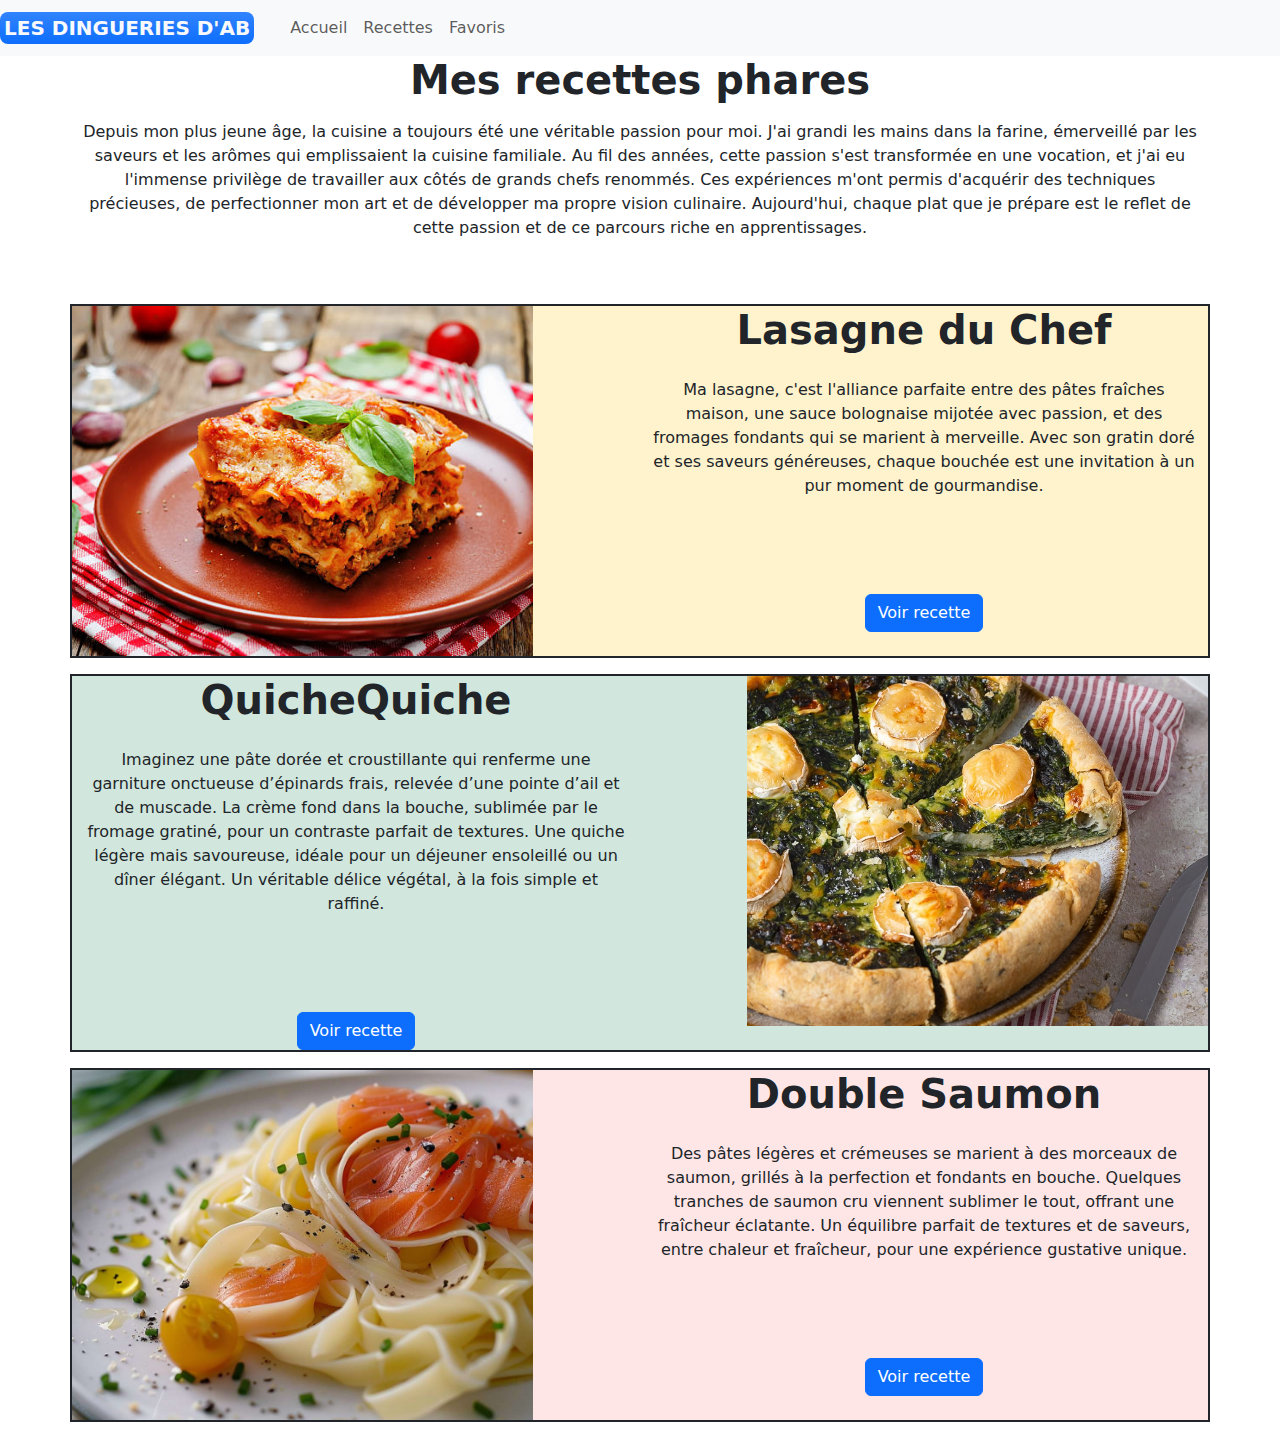
==== recettes.html @ a0afa07e "Base de mon projet" ====
<!DOCTYPE html>
<html lang="fr">
<head>
    <meta charset="UTF-8">
    <meta name="viewport" content="width=device-width, initial-scale=1.0">
    <link rel="stylesheet" href="styles.css">

    <link href="https://cdn.jsdelivr.net/npm/bootstrap@5.3.3/dist/css/bootstrap.min.css" rel="stylesheet" integrity="sha384-QWTKZyjpPEjISv5WaRU9OFeRpok6YctnYmDr5pNlyT2bRjXh0JMhjY6hW+ALEwIH" crossorigin="anonymous">    <title>Mes recettes</title>
</head>
<body>
    <header>
        <nav class="navbar navbar-expand-lg bg-light">
            <a href="#" class="navbar-brand text-uppercase fw-bold"><span class="bg-primary bg-gradient p-1 rounded-3 text-light">LES DINGUERIES D'AB</span></a>
            <div class="container">
                <button class="navbar-toggler" data-bs-toggle="collapse" data-bs-target="#menu">
                    <span class="navbar-toggler-icon"></span>

                </button>
                <div class="collapse navbar-collapse" id="menu" >
        <ul class="navbar-nav">
            <li class="nav-item">
                <a href="#" class="nav-link">Accueil</a>
            </li>
            <li class="nav-item">
                <a href="#" class="nav-link">Recettes</a>
            </li>
            <li class="nav-item">
                <a href="#" class="nav-link">Favoris</a>
            </li>
        </ul>
                </div>
            </div>
        </nav>
    </header>

    <main>



<!--TITRE ACCUEIL-->


      <div class="container text-center mb-5">
        <h1 class="fw-bold">Mes recettes phares</h1>
        <p class="fw-light mt-3">Depuis mon plus jeune âge, la cuisine a toujours été une véritable passion pour moi. J'ai grandi les mains dans la farine, émerveillé par les saveurs et les arômes qui emplissaient la cuisine familiale. Au fil des années, cette passion s'est transformée en une vocation, et j'ai eu l'immense privilège de travailler aux côtés de grands chefs renommés. Ces expériences m'ont permis d'acquérir des techniques précieuses, de perfectionner mon art et de développer ma propre vision culinaire. Aujourd'hui, chaque plat que je prépare est le reflet de cette passion et de ce parcours riche en apprentissages.</p>
      </div>



<!--LASAGNE -->



      <section class="py-3 text-center">
        <div class="container bg-warning-subtle border border-2 border-dark"> 

            <div class="row">
                <div class="col-md-5 ps-0">
                    <img src="/images/lasagne.jpg" alt="Lasagne" style="height:350px; width:100%; object-fit: cover;">
                </div>

                <div class="col-md-1 d-none d-lg-block">

                </div>

                <div class="col-md-6">
                    <h1 class="mb-4 fw-bold">Lasagne du Chef</h1>
                    <p class="mb-5">Ma lasagne, c'est l'alliance parfaite entre des pâtes fraîches maison, une sauce bolognaise mijotée avec passion, et des fromages fondants qui se marient à merveille. Avec son gratin doré et ses saveurs généreuses, chaque bouchée est une invitation à un pur moment de gourmandise.</p>
                    <button class="btn btn-primary mt-5">Voir recette</button>

                </div>
            </div>
            
        </div>
                 


<!-- EPINARD -->



                        <div class="container py-3  text-center">
                        <div class="row bg-success-subtle border border-2 border-dark">
                                <div class="col-md-6">
                                <h1 class="mb-4 fw-bold">QuicheQuiche</h1>
                                <p class="mb-5">Imaginez une pâte dorée et croustillante qui renferme une garniture onctueuse d’épinards frais, relevée d’une pointe d’ail et de muscade. La crème fond dans la bouche, sublimée par le fromage gratiné, pour un contraste parfait de textures. Une quiche légère mais savoureuse, idéale pour un déjeuner ensoleillé ou un dîner élégant. Un véritable délice végétal, à la fois simple et raffiné.</p>
                                <button class="btn btn-primary mt-5">Voir recette</button>
                            </div>

                        <div class="col-md-1 d-none d-lg-block">
        
                        </div>

                            <div class="col-md-5 pe-0">
                                <img src="/images/quiche.jpg" class="img-fluid" alt="Quiche" style="height:350px; width:100%; object-fit: cover;">
                            </div>
                          </div>
                        </div>



    <!-- AUTRE PLAT -->

    <div class="container border border-2 border-dark bg-rose-pale"> 

        <div class="row">
            <div class="col-md-5 ps-0">
                <img src="/images/pate.jpg" alt="Lasagne" style="height:350px; width:100%; object-fit: cover;">
            </div>

            <div class="col-md-1 d-none d-lg-block">

            </div>

            <div class="col-md-6 text-center">
                <h1 class="mb-4 fw-bold">Double Saumon</h1>
                <p class="mb-5">
                    Des pâtes légères et crémeuses se marient à des morceaux de saumon, grillés à la perfection et fondants en bouche. Quelques tranches de saumon cru viennent sublimer le tout, offrant une fraîcheur éclatante. Un équilibre parfait de textures et de saveurs, entre chaleur et fraîcheur, pour une expérience gustative unique.</p>
                <button class="btn btn-primary mt-5">Voir recette</button>

            </div>
        </div>
        
    </div>
             






            

      </section>





    </main>

    <footer></footer>
    <script src="https://cdn.jsdelivr.net/npm/bootstrap@5.3.3/dist/js/bootstrap.bundle.min.js" integrity="sha384-YvpcrYf0tY3lHB60NNkmXc5s9fDVZLESaAA55NDzOxhy9GkcIdslK1eN7N6jIeHz" crossorigin="anonymous"></script>
</body>
</html>
---- styles.css ----
.titre {
    margin-top: 120px;
    font-family: "Pacifico", serif;
    font-weight: 400;
    font-style: normal;
    padding-top: 80px;

}

.intro {
    padding-top: 25px;

}

 body#pagebg {
    background: url(/images/bg.jpeg);
    background-repeat: no-repeat;
    background-position: center;
    background-size: cover;
    height: 100vh;

  }

.titre,.intro {
color: white;
font-weight: bold;
margin-left: 10px;
animation: slide 2s;
}
.btn-liste {
    margin-top: 50px;
}

.btn-custom {
    background-color: #4caf50;
    border-color: #4caf50
}


footer {
    background-color: black;
}











































.bg-rose-pale {
    background-color: #ffe6e6;
}








@keyframes slide {

    from {

        transform: translateX(-100px);
        opacity: 0;

    }

    to {

        transform: translateX(0);
        opacity: 1;


    }




}
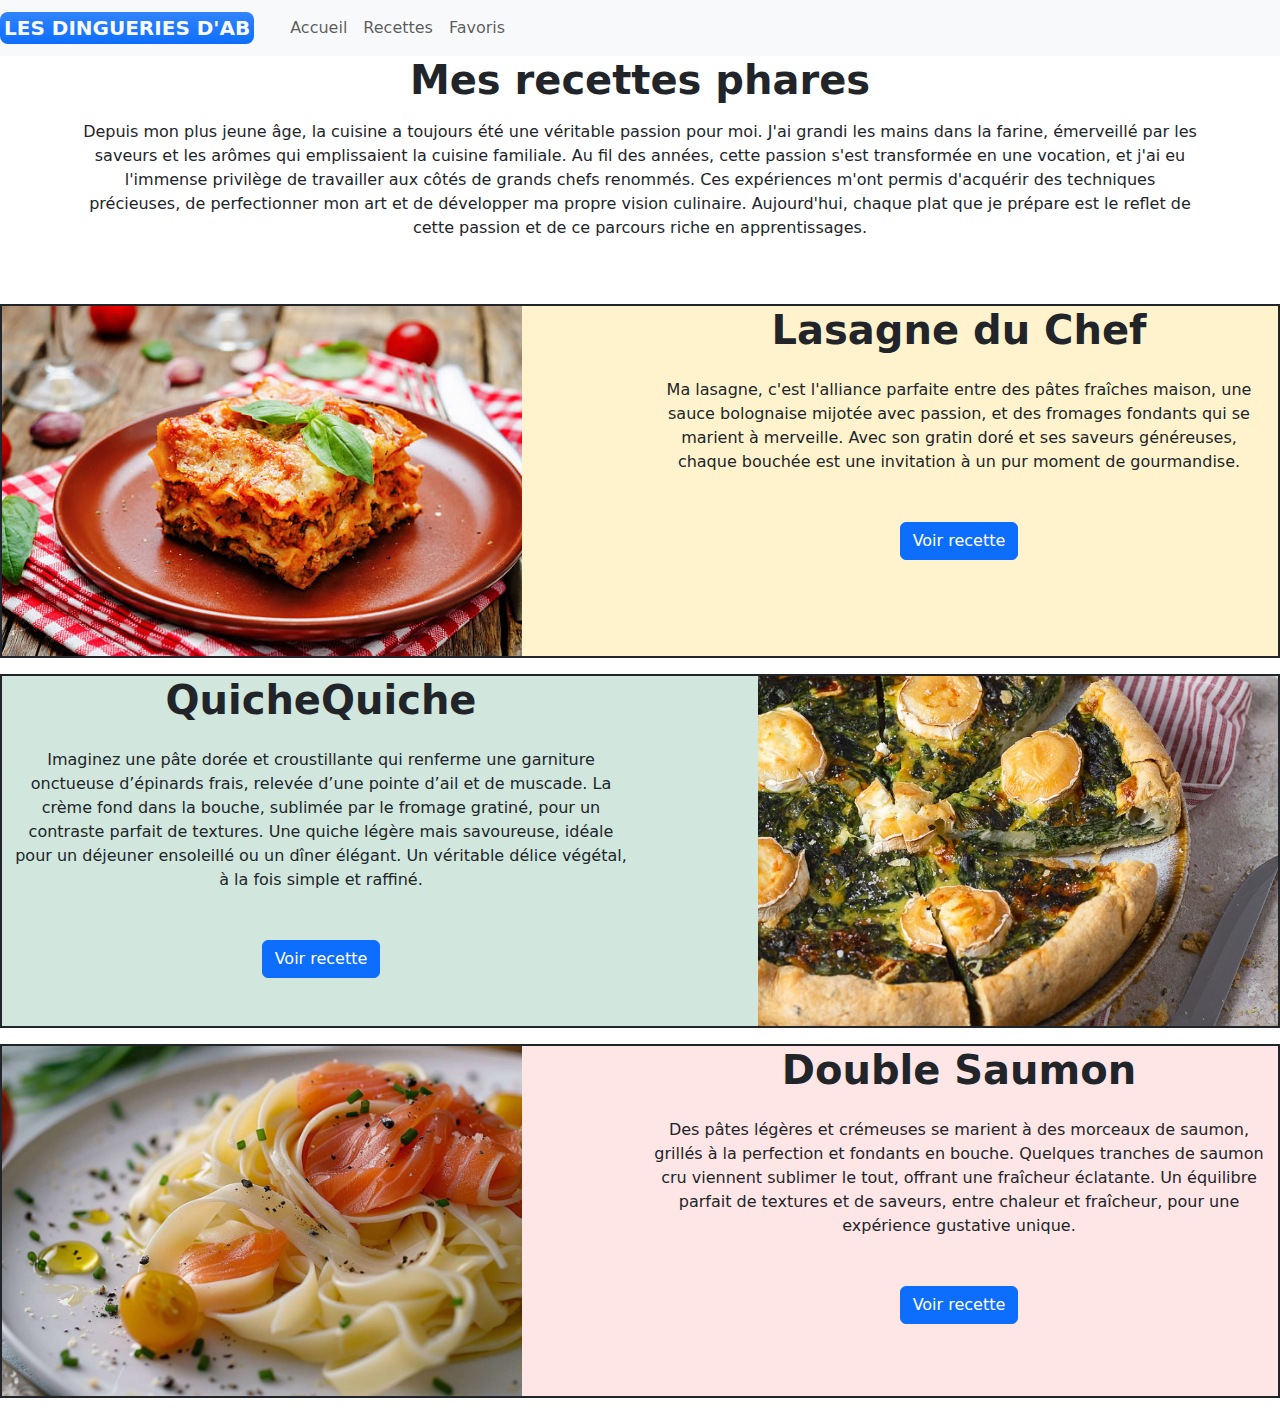
==== commit 8a2f5ff9: "Ajout des recettes en popup" ====
--- a/recettes.html
+++ b/recettes.html
@@ -51,8 +51,8 @@
 
 
 
-      <section class="py-3 text-center">
-        <div class="container bg-warning-subtle border border-2 border-dark"> 
+      <section class="py-3 text-center bgjaune">
+        <div class="container-fluid bg-warning-subtle border border-2 border-dark"> 
 
             <div class="row">
                 <div class="col-md-5 ps-0">
@@ -66,7 +66,69 @@
                 <div class="col-md-6">
                     <h1 class="mb-4 fw-bold">Lasagne du Chef</h1>
                     <p class="mb-5">Ma lasagne, c'est l'alliance parfaite entre des pâtes fraîches maison, une sauce bolognaise mijotée avec passion, et des fromages fondants qui se marient à merveille. Avec son gratin doré et ses saveurs généreuses, chaque bouchée est une invitation à un pur moment de gourmandise.</p>
-                    <button class="btn btn-primary mt-5">Voir recette</button>
+                    <button type="button" class="btn btn-primary" data-bs-toggle="modal" data-bs-target="#modallasagne">
+                        Voir recette
+                      </button>
+
+
+                      <div class="modal fade" id="modallasagne" tabindex="-1" aria-labelledby="exampleModalLabel" aria-hidden="true">
+                        <div class="modal-dialog">
+                          <div class="modal-content">
+                            <div class="modal-header">
+                              <h5 class="modal-title" id="exampleModalLabel">Modal title</h5>
+                              <button type="button" class="btn-close" data-bs-dismiss="modal" aria-label="Close"></button>
+                            </div>
+                            <div class="modal-body">
+                                <b>Ingrédients : <br><br></b>
+                                <b>Pour la sauce bolognaise :<br><br></b>
+                                
+                                500 g de viande hachée (bœuf ou mélange porc et bœuf)<br>
+                                1 oignon, haché finement<br>
+                                2 gousses d’ail, écrasées<br>
+                                400 g de tomates concassées (ou une boîte)<br>
+                                2 cuillères à soupe de concentré de tomate<br>
+                                1 carotte, râpée ou coupée en petits dés<br>
+                                1 branche de céleri, hachée (optionnel)<br>
+                                2 cuillères à soupe d’huile d’olive<br>
+                                1 cuillère à café de sucre<br>
+                                Sel, poivre, thym, laurier<br><br>
+                                <b>Pour la sauce béchamel :<br><br></b>
+                                
+                                50 g de beurre<br>
+                                50 g de farine<br>
+                                500 ml de lait<br>
+                                Une pincée de noix de muscade<br>
+                                Sel, poivre<br><br>
+                                <b>Pour le montage :<br><br></b>
+                                
+                                Feuilles de lasagnes (pré-cuites ou classiques)<br>
+                                200 g de fromage râpé (mozzarella, gruyère ou parmesan)<br><br>
+                                <b>Étapes principales :<br><br></b>
+                                Préparer la sauce bolognaise.<br>
+                                Préparer la sauce béchamel.<br>
+                                Monter les lasagnes en alternant feuilles de lasagnes, sauces et fromage.<br>
+                                Cuire au four à 180°C pendant 30 à 40 minutes.<br><br>
+                                <b>Bon appétit ! 😋</b>
+                            </div>
+                            <div class="modal-footer">
+                              <button type="button" class="btn btn-secondary" data-bs-dismiss="modal">Close</button>
+                            </div>
+                          </div>
+                        </div>
+                      </div>
+
+
+
+
+
+
+
+
+
+
+
+
+
 
                 </div>
             </div>
@@ -79,12 +141,68 @@
 
 
 
-                        <div class="container py-3  text-center">
+                        <div class="container-fluid py-3  text-center bgvert">
                         <div class="row bg-success-subtle border border-2 border-dark">
                                 <div class="col-md-6">
                                 <h1 class="mb-4 fw-bold">QuicheQuiche</h1>
                                 <p class="mb-5">Imaginez une pâte dorée et croustillante qui renferme une garniture onctueuse d’épinards frais, relevée d’une pointe d’ail et de muscade. La crème fond dans la bouche, sublimée par le fromage gratiné, pour un contraste parfait de textures. Une quiche légère mais savoureuse, idéale pour un déjeuner ensoleillé ou un dîner élégant. Un véritable délice végétal, à la fois simple et raffiné.</p>
-                                <button class="btn btn-primary mt-5">Voir recette</button>
+                                <button type="button" class="btn btn-primary" data-bs-toggle="modal" data-bs-target="#modalquiche">
+                                    Voir recette
+                                  </button>
+
+
+                                  <div class="modal fade" id="modalquiche" tabindex="-1" aria-labelledby="exampleModalLabel" aria-hidden="true">
+                                    <div class="modal-dialog">
+                                      <div class="modal-content">
+                                        <div class="modal-header">
+                                          <h5 class="modal-title text-center w-100" id="exampleModalLabel">QuicheQuiche</h5>
+                                          <button type="button" class="btn-close" data-bs-dismiss="modal" aria-label="Close"></button>
+                                        </div>
+                                        <div class="modal-body">
+                                            <b>Ingrédients :<br><br></b>
+                                            1 pâte brisée (maison ou prête à l'emploi) <br>
+                                            3 œufs<br>
+                                            20 cl de crème fraîche (ou crème liquide)<br>
+                                            20 cl de lait<br>
+                                            150 g de fromage râpé (emmental, gruyère, ou autre)<br>
+                                            Garniture au choix (lardons, légumes, saumon, etc.)<br>
+                                            Sel, poivre et noix de muscade (optionnel)<br><br>
+
+                                            <b>Préchauffez le four :<br><br></b>
+                                            
+                                            Réglez votre four à 180°C (chaleur tournante) ou 200°C (statique).<br><br>
+                                            <b>Préparez la pâte :<br><br></b>
+                                            
+                                            Étalez la pâte brisée dans un moule à tarte.<br>
+                                            Piquez le fond avec une fourchette pour éviter qu'elle ne gonfle.<br>
+                                            (Optionnel) Précuisez la pâte 5 à 7 minutes pour un fond croustillant.<br><br>
+                                            <b>Préparez l’appareil (mélange) :<br><br></b>
+                                            
+                                            Dans un saladier, battez les œufs, la crème fraîche et le lait.<br>
+                                            Ajoutez du sel, du poivre et une pincée de noix de muscade si souhaité.<br><br>
+                                            <b>Ajoutez la garniture :<br><br></b>
+                                            
+                                            Disposez les ingrédients de votre choix (ex. : lardons pré-cuits, légumes cuits, saumon, etc.) sur la pâte.<br>
+                                            Versez ensuite l’appareil sur la garniture.<br>
+                                            Saupoudrez de fromage râpé.<br><br>
+                                            <b>Cuisez la quiche :<br><br></b>
+                                            
+                                            Enfournez pendant 30 à 40 minutes à 180°C, jusqu’à ce que la quiche soit dorée et que la garniture soit bien prise.<br><br>
+                                            <b>Laissez refroidir légèrement :<br><br></b>
+                                            
+                                            Sortez la quiche du four et laissez-la reposer 5 à 10 minutes avant de la découper.<br><br>
+                                            <b>Variantes possibles :<br><br></b>
+                                            Quiche Lorraine : Lardons et fromage.<br>
+                                            Végétarienne : Épinards, poireaux, champignons, etc.<br>
+                                            Saumon-épinards : Saumon fumé ou frais avec des épinards.<br><br>
+                                            <b>Bon appétit ! 😋</b>
+                                        </div>
+                                        <div class="modal-footer">
+                                          <button type="button" class="btn btn-secondary" data-bs-dismiss="modal">Fermer</button>
+                                        </div>
+                                      </div>
+                                    </div>
+                                  </div>
                             </div>
 
                         <div class="col-md-1 d-none d-lg-block">
@@ -101,7 +219,7 @@
 
     <!-- AUTRE PLAT -->
 
-    <div class="container border border-2 border-dark bg-rose-pale"> 
+    <div class="container-fluid border border-2 border-dark bg-rose-pale"> 
 
         <div class="row">
             <div class="col-md-5 ps-0">
@@ -116,7 +234,60 @@
                 <h1 class="mb-4 fw-bold">Double Saumon</h1>
                 <p class="mb-5">
                     Des pâtes légères et crémeuses se marient à des morceaux de saumon, grillés à la perfection et fondants en bouche. Quelques tranches de saumon cru viennent sublimer le tout, offrant une fraîcheur éclatante. Un équilibre parfait de textures et de saveurs, entre chaleur et fraîcheur, pour une expérience gustative unique.</p>
-                <button class="btn btn-primary mt-5">Voir recette</button>
+                    <button type="button" class="btn btn-primary" data-bs-toggle="modal" data-bs-target="#modalpate">
+                        Voir recette
+                      </button>
+
+                      <div class="modal fade" id="modalpate" tabindex="-1" aria-labelledby="exampleModalLabel" aria-hidden="true">
+                        <div class="modal-dialog">
+                          <div class="modal-content">
+                            <div class="modal-header">
+                              <h5 class="modal-title" id="exampleModalLabel">Modal title</h5>
+                              <button type="button" class="btn-close" data-bs-dismiss="modal" aria-label="Close"></button>
+                            </div>
+                            <div class="modal-body">
+                                <b>Ingrédients : <br><br></b>
+                                <b>Pour les pâtes :<br><br></b>
+                                
+                                400 g de pâtes (tagliatelles, linguines ou spaghettis)<br>
+                                2 litres d’eau salée pour la cuisson<br><br>
+                                <b>Pour la garniture :<br><br></b>
+                                
+                                200 g de saumon frais, en filet (à cuire)<br>
+                                100 g de saumon cru, coupé en fines lamelles (pour le dressage)<br>
+                                2 cuillères à soupe d’huile d’olive<br>
+                                1 échalote, finement hachée<br>
+                                1 gousse d’ail, écrasée<br>
+                                200 ml de crème fraîche ou crème liquide<br>
+                                1 citron (zeste et jus)<br>
+                                Quelques brins d’aneth ou de ciboulette (pour la garniture)<br>
+                                Sel, poivre<br>
+                                Une pincée de piment d’Espelette ou paprika (optionnel)<br><br>
+                                <b>Pour le fromage (optionnel) :<br><br></b>
+                                
+                                Parmesan ou pecorino râpé (selon les goûts)<br><br>
+                                <b>Étapes principales :<br><br></b>
+                                <b>Cuisson des pâtes :</b> Cuire les pâtes al dente dans de l’eau bouillante salée, puis les égoutter en réservant un peu d’eau de cuisson.<br><br>
+                                
+                                <b>Préparer le saumon cuit :</b> Dans une poêle, faire chauffer l’huile d’olive et y faire revenir l’échalote et l’ail. Ajouter le filet de saumon coupé en morceaux et cuire 3 à 5 minutes, jusqu’à ce qu’il soit doré.<br><br>
+                                
+                                <b>Préparer la sauce :</b> Incorporer la crème fraîche dans la poêle avec le saumon cuit. Ajouter le zeste et le jus de citron. Rectifier l’assaisonnement avec du sel, du poivre et éventuellement une pincée de piment d’Espelette.<br><br>
+                                
+                                <b>Assembler les pâtes :</b> Ajouter les pâtes égouttées dans la poêle avec la sauce. Bien mélanger pour les enrober. Si nécessaire, ajouter un peu d’eau de cuisson pour lier la sauce.<br><br>
+                                
+                                <b>Dressage :</b> Servir les pâtes dans des assiettes. Ajouter les lamelles de saumon cru sur le dessus, un peu d’aneth ou de ciboulette, et éventuellement un filet de jus de citron ou un peu de parmesan.<br><br>
+                                
+                                <b>Bon appétit ! 😊</b>
+                            </div>
+                            <div class="modal-footer">
+                              <button type="button" class="btn btn-secondary" data-bs-dismiss="modal">Close</button>
+                            </div>
+                          </div>
+                        </div>
+                      </div>
+
+
+
 
             </div>
         </div>
--- a/styles.css
+++ b/styles.css
@@ -69,22 +69,21 @@
 
 
 
+.bgjaune {
+ animation : slideinverse 2s
+}
 
 
-
-
-
-
-
-
-
-
+.bgvert {
+    animation : slide 4s
+}
 
 
 
 
 .bg-rose-pale {
     background-color: #ffe6e6;
+    animation : slideinverse 6s
 }
 
 
@@ -114,4 +113,26 @@
 
 
 
+}
+
+@keyframes slideinverse {
+
+    from {
+
+        transform: translateX(100px);
+        opacity: 0;
+
+    }
+
+    to {
+
+        transform: translateX(0);
+        opacity: 1;
+
+
+    }
+
+
+
+
 }